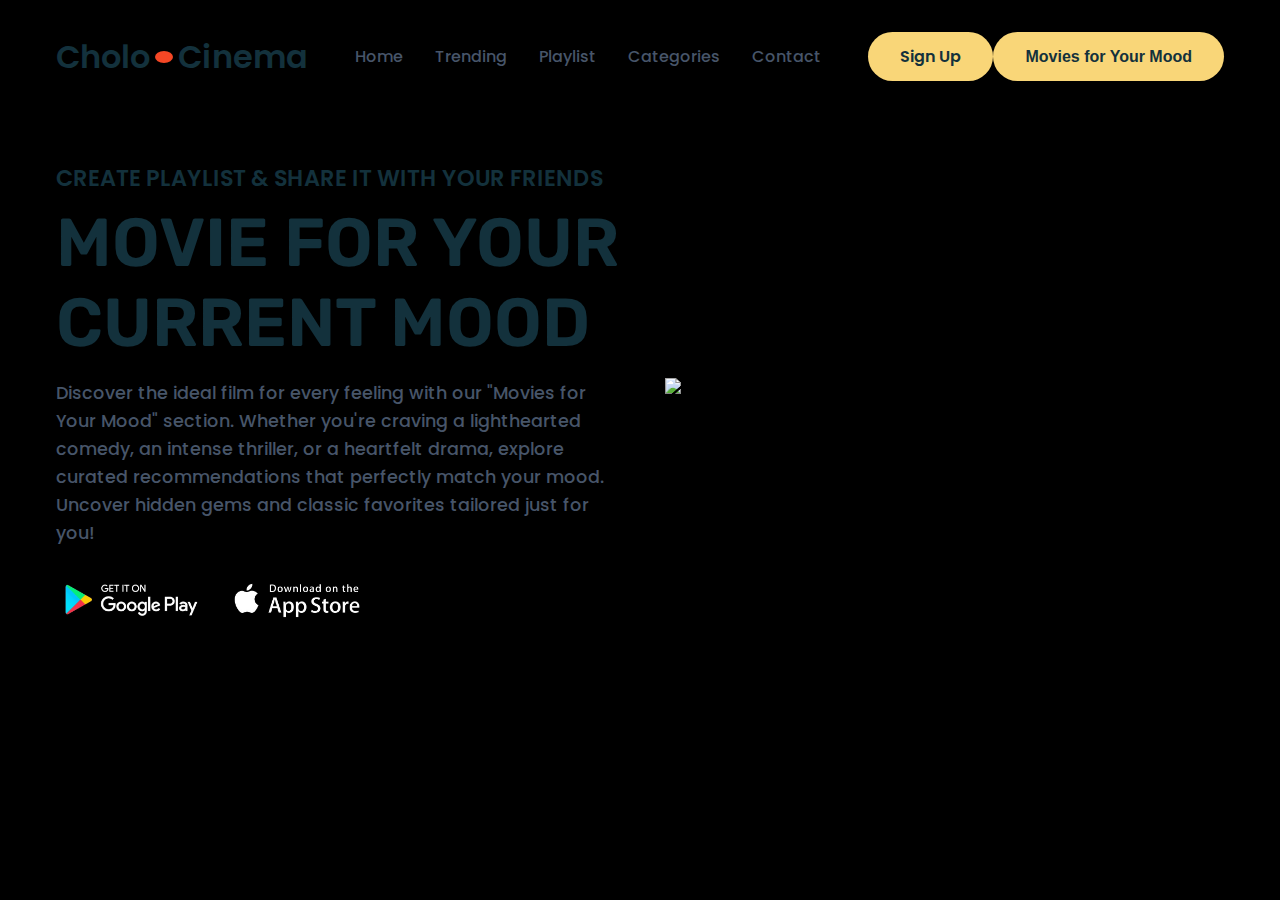
==== mymain/index.html @ f9436837 "Add files via upload" ====
<!DOCTYPE html>
<html lang="en">
  <head>
    <meta charset="UTF-8" />
    <meta name="viewport" content="width=device-width, initial-scale=1.0" />
    <link
      href="https://cdn.jsdelivr.net/npm/remixicon@4.2.0/fonts/remixicon.css"
      rel="stylesheet"
    />
    <link rel="stylesheet" href="styles.css" />
    <title></title>
    <audio id="rainAudio" loop>
      <source src="audiobg.mp3" type="audio/mp3">
      Your browser does not support the audio element.
  </audio>
    

  </head>
  <body>
    
   

    <nav>
      <div class="nav__header">
        <div class="nav__logo">
          <a href="#"
          >Cholo<span><i class="ri-play-fill"></i></span>Cinema</a
        >
        </div>
        <div class="nav__menu__btn" id="menu-btn">
          <span><i class="ri-menu-line"></i></span>
        </div>
      </div>
      <ul class="nav__links" id="nav-links">
        <li><a href="index.html">Home</a></li>
        <li><a href="trending.html">Trending</a></li>
        <li><a href="#">Playlist</a></li>
        <li><a href="#">Categories</a></li>
        <li><a href="#">Contact</a></li>
      </ul>
      <div class="nav__btns">
        <a href="login.html" class="btn">Sign Up</a>        
        <button class="btn">Movies for Your Mood</button>


      </div>
    </nav>
    <header class="section__container header__container">
      <div class="header__image">
        <img src="header.png" alt="header" />
      </div>
      <div class="header__content">
        <h2>CREATE PLAYLIST & SHARE IT WITH YOUR FRIENDS</h2>
        <h1>MOVIE FOR YOUR CURRENT MOOD</h1>
        <p>
         Discover the ideal film for every feeling with our "Movies for Your Mood" section. Whether you're craving a lighthearted comedy, an intense thriller, or a heartfelt drama, explore curated recommendations that perfectly match your mood. Uncover hidden gems and classic favorites tailored just for you!
        </p>
        <div class="header__btns">
          <a href="#">
            <img src="google-play.jpg" alt="google-play" />
          </a>
          <a href="#">
            <img src="app-store.jpg" alt="app-store" />
          </a>
        </div>
      </div>
    </header>

    <script src="https://unpkg.com/scrollreveal"></script>
    <script src="main.js"></script>
  </body>
</html>
---- mymain/styles.css ----
@import url("https://fonts.googleapis.com/css2?family=Poppins:ital,wght@0,100;0,200;0,300;0,400;0,500;0,600;0,700;0,800;0,900;1,100;1,200;1,300;1,400;1,500;1,600;1,700;1,800;1,900&family=Rubik:ital,wght@0,300..900;1,300..900&display=swap");

:root {
  --primary-color: #f1eee9;
  --secondary-color: #f54725;
  --tertiary-color: #f9d678;
  --text-dark: #13313c;
  --text-light: #475569;
  --white: #fcfbfb;
  --max-width: 1200px;
  --header-font: "Rubik", sans-serif;
}

* {
  padding: 0;
  margin: 0;
  box-sizing: border-box;
}

.section__container {
  max-width: var(--max-width);
  margin: auto;
  padding: 5rem 1rem;
}

img {
  display: flex;
  width: 100%;
}

a {
  text-decoration: none;
  transition: 0.3s;
}

body {
  font-family: "Poppins", sans-serif;
  background-color:#000000
  ;
}

nav {
  position: fixed;
  isolation: isolate;
  width: 100%;
  z-index: 9;
}

.nav__header {
  padding: 1rem;
  width: 100%;
  display: flex;
  align-items: center;
  justify-content: space-between;
  background-color: var(--text-dark);
}

.nav__logo a {
  display: flex;
  align-items: center;
  font-size: 1.5rem;
  font-weight: 600;
  color: var(--white);
}

.nav__logo a span {
  padding: 3px 7px;
  margin-inline: 5px;
  font-size: 1rem;
  background-color: var(--secondary-color);
  border-radius: 100%;
}

.nav__menu__btn {
  font-size: 1.5rem;
  color: var(--white);
  cursor: pointer;
}

.nav__links {
  position: absolute;
  top: 64px;
  left: 0;
  width: 100%;
  padding: 2rem;
  list-style: none;
  display: flex;
  align-items: center;
  justify-content: center;
  flex-direction: column;
  gap: 2rem;
  background-color: var(--text-dark);
  transition: 0.5s;
  z-index: -1;
  transform: translateY(-100%);
}

.nav__links.open {
  transform: translateY(0);
}

.nav__links a {
  font-weight: 500;
  color: var(--white);
  transition: 0.3s;
}

.nav__links a:hover {
  color: var(--secondary-color);
}

.nav__btns {
  display: none;
}

.header__container {
  display: grid;
  gap: 2rem;
}

.header__image img {
  max-width: 550px;
  margin-inline: auto;
}

.header__content {
  text-align: center;
}

.header__content h2 {
  margin-bottom: 0.5rem;
  font-size: 1.4rem;
  font-weight: 600;
  color: var(--text-dark);
}

.header__content h1 {
  margin-bottom: 1rem;
  font-size: 4.25rem;
  font-weight: 600;
  font-family: var(--header-font);
  line-height: 5rem;
  color: var(--text-dark);
}

.header__content p {
  margin-bottom: 2rem;
  font-size: 1.1rem;
  font-weight: 500;
  line-height: 1.75rem;
  color: var(--text-light);
}

.header__btns {
  display: flex;
  align-items: center;
  justify-content: center;
  gap: 1rem;
}

.header__btns img {
  max-width: 150px;
  border-radius: 5px;
}

@media (width > 768px) {
  nav {
    position: static;
    padding-block: 2rem 0;
    padding-inline: 1rem;
    max-width: var(--max-width);
    margin-inline: auto;
    display: flex;
    align-items: center;
    justify-content: space-between;
    gap: 2rem;
  }

  .nav__header {
    flex: 1;
    padding: 0;
    background-color: transparent;
  }

  .nav__logo a {
    font-size: 2rem;
    color: var(--text-dark);
  }

  .nav__logo a span {
    padding: 6px 9px;
    color: var(--white);
  }

  .nav__menu__btn {
    display: none;
  }

  .nav__links {
    position: static;
    padding: 0;
    flex-direction: row;
    background-color: transparent;
    transform: none;
  }

  .nav__links a {
    padding-block: 5px;
    color: var(--text-light);
    border-bottom: 2px solid transparent;
  }

  .nav__links a:hover {
    border-color: var(--secondary-color);
  }

  .nav__btns {
    display: flex;
    flex: 1;
  }

  .nav__btns .btn {
    padding: 0.75rem 2rem;
    outline: none;
    border: none;
    font-size: 1rem;
    font-weight: 600;
    white-space: nowrap;
    color: var(--text-dark);
    background-color: var(--tertiary-color);
    border-radius: 5rem;
    box-shadow: 5px 5px 10px rgba(0, 0, 0, 0.1);
    transition: 0.3s;
    cursor: pointer;
  }

  .nav__btns .btn:hover {
    color: var(--white);
    background-color: var(--secondary-color);
  }

  .header__container {
    grid-template-columns: repeat(2, 1fr);
    align-items: center;
  }

  .header__image {
    grid-area: 1/2/2/3;
  }

  .header__content {
    text-align: left;
  }

  .header__btns {
    justify-content: flex-start;
  }
}
  /* Popup Modal Styles */
  .modal {
    display: none; /* Initially hidden */
    position: fixed;
    z-index: 999;
    left: 0;
    top: 0;
    width: 100%;
    height: 100%;
    background-color: rgba(0, 0, 0, 0.5);
    display: flex;
    justify-content: center;
    align-items: center;
    opacity: 0;
    transition: opacity 0.3s ease;
}

.modal.show {
    display: flex;
    opacity: 5;
}

.modal-content {
    background-image: url('popup.avif');
    background-color: rgba(136, 129, 129, 0.856); /* Black color with 50% opacity */
    background-blend-mode: overlay; /* Blend mode to overlay the background color with the image */
    padding: 40px;
    border-radius: 10px;
    width: 400px;
    max-width: 90%;
    text-align: center;
    box-shadow: 0 8px 16px rgba(0, 0, 0, 0.3);
    transform: scale(0.7);
    transition: transform 0.3s ease;
}

.modal.show .modal-content {
    transform: scale(1);
}

.close-btn {
    position: absolute;
    top: 15px;
    right: 15px;
    font-size: 25px;
    cursor: pointer;
    color: #fffefe;
}

.close-btn:hover {
    color: #333;
}
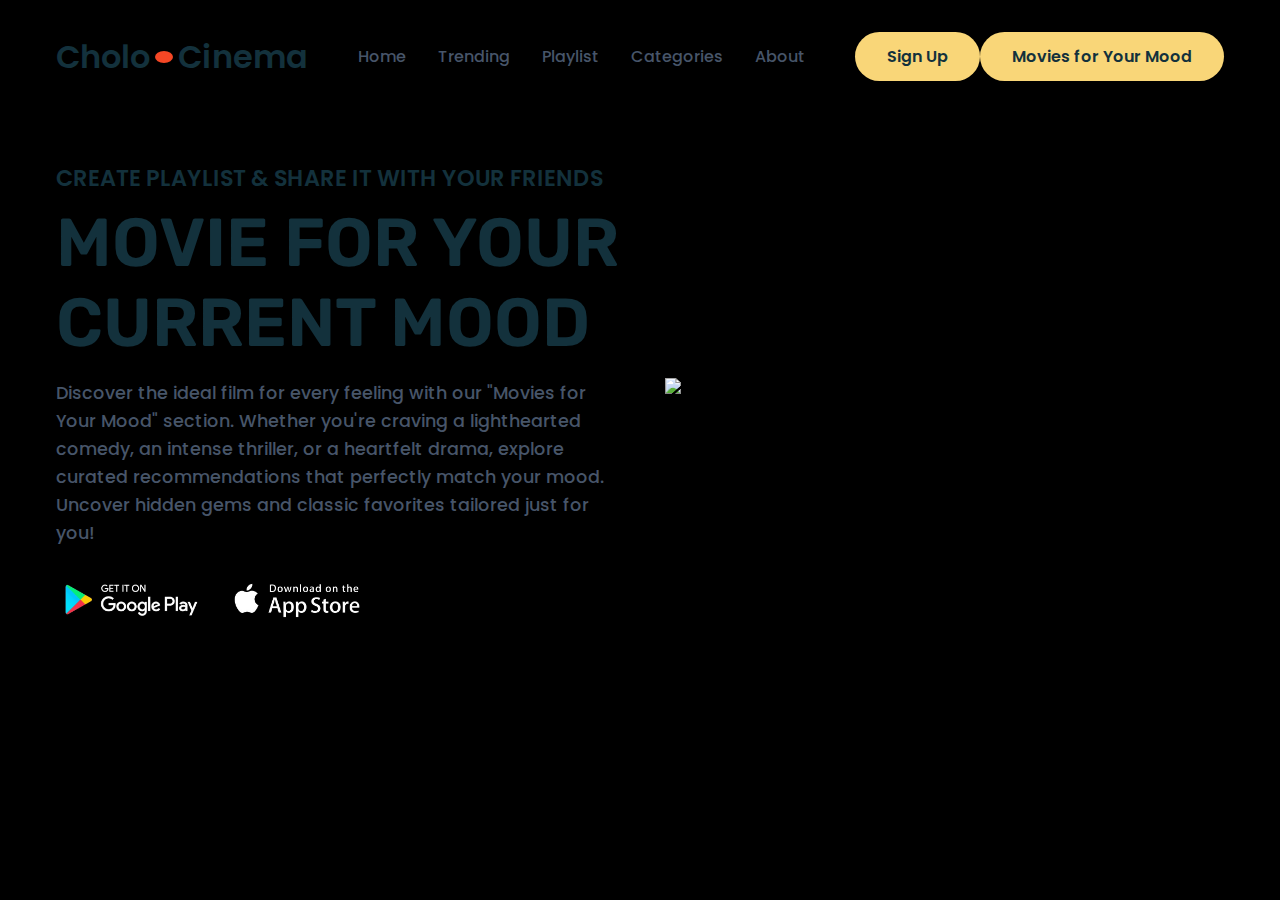
==== commit 9a80b873: "Update index.html" ====
--- a/mymain/index.html
+++ b/mymain/index.html
@@ -34,13 +34,14 @@
       <ul class="nav__links" id="nav-links">
         <li><a href="index.html">Home</a></li>
         <li><a href="trending.html">Trending</a></li>
-        <li><a href="#">Playlist</a></li>
+        <li><a href="newplaylist.html">Playlist</a></li>
         <li><a href="#">Categories</a></li>
-        <li><a href="#">Contact</a></li>
+        <li><a href="about.html">About</a></li>
       </ul>
       <div class="nav__btns">
         <a href="login.html" class="btn">Sign Up</a>        
-        <button class="btn">Movies for Your Mood</button>
+        <a href="botdev/index.html" class="btn">Movies for Your Mood</a>
+
 
 
       </div>
